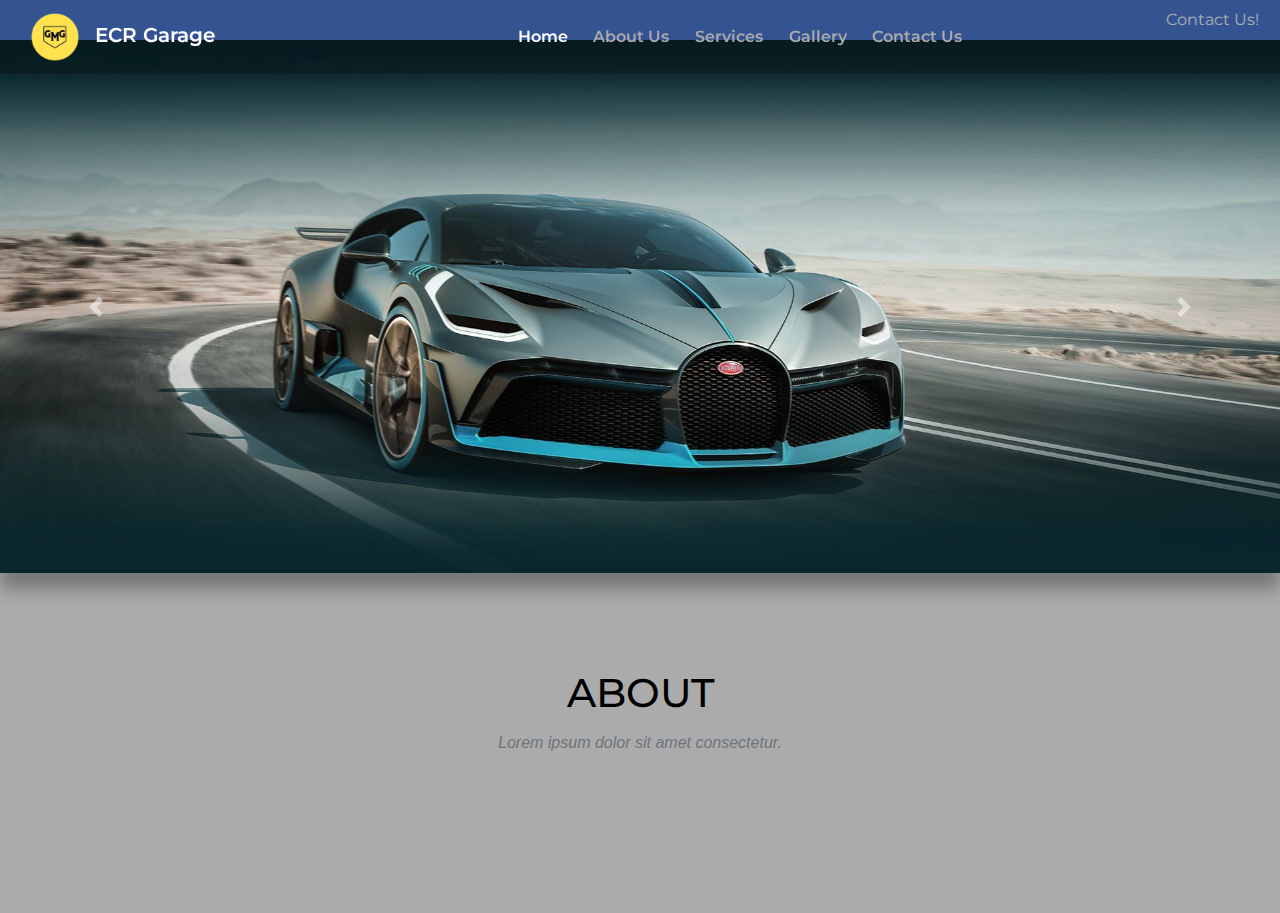
==== index.html @ 7ed0bb0d "Initial commit -- EKLE -- inital commit commmmmit" ====
<!DOCTYPE html>
<html lang="en">
<head>
	<meta charset="UTF-8">
	<meta name="viewport" content="width=device-width, initial-scale=1.0, viewport-fit=cover">
   <meta http-equiv="X-UA-Compatible" content="ie=edge">
	<title>HTML5 Website with Bootstrap | Responsive Website Design</title>
	<link rel="shortcut icon" href="img/favico.ico">
	<!-- Bootstrap 4.5 CSS -->
	<link rel="stylesheet" href="css/bootstrap.min.css">
	<!-- Style CSS -->
	<link rel="stylesheet" href="css/style.css">
	<!-- Google Fonts -->
	<link href="https://fonts.googleapis.com/css?family=Montserrat:300,400,500,600,700&display=swap" rel="stylesheet">
</head>
<body>
<div id="div1" class="">
	<!-- Top Bar -->
	<div class="top-bar container-fluid">
		<div class="row">
			<div class="col text-right">
				<p><a href="/contact.html">Contact Us!</a></p>
			</div>
		</div>
	</div> 

	<!-- End Top Bar -->


	<!-- Navigation -->

	<nav class="navbar navbar-dark navbar-expand-lg fixed-top">
		<div class="container-fluid">
			<a href="/" class="navbar-brand "><img src="img/photo.ico" id="navbar-photo" alt="Logo" title="Logo"><span style="color: #ffffff; margin-left: 1rem">ECR Garage</span></a>
			<button class="navbar-toggler" type="button" data-toggle="collapse" data-target="#navbarList">
				<span class="navbar-toggler-icon"></span></button>

				<div class="collapse navbar-collapse" id="navbarList">
					<ul id="nav-items " class="navbar-nav mx-auto">
						<li class="nav-item"><a href="/" class="nav-link active">Home</a></li>
						<li class="nav-item"><a href="about.html" class="nav-link">About Us</a></li>
						<li class="nav-item"><a href="services.html" class="nav-link">Services</a></li>
						<li class="nav-item"><a href="gallery.html" class="nav-link">Gallery</a></li>
						<li class="nav-item"><a href="contact.html" class="nav-link">Contact Us</a></li>
					</ul>
				</div></div>



		</div>
	</nav>
	<!-- End Navigation -->


	<!-- Image Carousel -->
	<div id="carousel" class="carousel slide" data-ride="carousel" data-interval="6500">
		<div class="carousel-inner">
			<div class="carousel-item active"><img src="img/carousel/1.jpg" alt="Car Images" title="Styled Cars" class="w-100"></div>

			<div class="carousel-item"><img src="img/carousel/2.jpg" alt="Car Images" title="Styled Cars" class="w-100"></div>

			<div class="carousel-item"><img src="img/carousel/3.jpg" alt="Car Images" title="Styled Cars" class="w-100"></div>

			<div class="carousel-item"><img src="img/carousel/4.jpg" alt="Car Images" title="Styled Cars" class="w-100"></div>
		</div>
		
		<!-- Carousel Content -->
	
		<!-- End Carousel Content -->


		<!-- Previous & Next Buttons -->
		<a href="#carousel" class="carousel-control-prev" role="button" data-slide="prev">
			<span class="carousel-control-prev-icon ">

			</span>
		</a>
		<a href="#carousel" class="carousel-control-next" role="button" data-slide="next">
			<span class="carousel-control-next-icon"></span>

			
		</a>
		<!-- End Previous & Next Buttons -->

	</div>
</div>
<!-- <div id="div2">
	<!-- Top Bar -->
	<!-- <div class="top-bar"> 
		<div class="row">
			<div class="col-12 text-right">
				<p><a href="/contact.html">Bizimle İletişime Geçin!</a></p>
			</div>
		</div>
	</div>
 -->
	<!-- End Top Bar -->


	<!-- Navigation -->

<!--	<nav class="navbar bg-dark navbar-dark navbar-expand-lg">
		<div class="container row">
			<a href="/" class="navbar-brand "><img src="img/photo.ico" id="navbar-photo" alt="Logo" title="Logo"><span style="color: #C0C0C0; margin-left: 1rem">ECR Garage</span></a>
			<button class="navbar-toggler" type="button" data-toggle="collapse" data-target="#navbarList">
				<span class="navbar-toggler-icon"></span></button>

				<div class="collapse navbar-collapse" id="navbarList">
					<ul id="nav-items " class="navbar-nav mx-auto">
						<li class="nav-item"><a href="/" class="nav-link active">Ana Sayfa</a></li>
						<li class="nav-item"><a href="/#about" class="nav-link">Hakkımızda</a></li>
						<li class="nav-item"><a href="#services" class="nav-link">Hizmetlerimiz</a></li>
						<li class="nav-item"><a href="/gallery" class="nav-link">Galeri</a></li>
						<li class="nav-item"><a href="#contact" class="nav-link">İletişim</a></li>
					</ul>
				</div>



		</div>
	 </nav> -->
	<!-- End Navigation -->


	<!-- Image Carousel -->
	<!-- 
	<div id="carosel" class="carousel slide" data-ride="carousel" data-interval="6500">
		<div class="carousel-inner">
			<div class="carousel-item active"><img src="img/carousel/1.jpg" alt="Car Images" title="Styled Cars" class="w-100"></div>

			<div class="carousel-item"><img src="img/carousel/2.jpg" alt="Car Images" title="Styled Cars" class="w-100"></div>

			<div class="carousel-item"><img src="img/carousel/3.jpg" alt="Car Images" title="Styled Cars" class="w-100"></div>

			<div class="carousel-item"><img src="img/carousel/4.jpg" alt="Car Images" title="Styled Cars" class="w-100"></div>
		</div> -->
		
		<!-- Carousel Content -->
	
		<!-- End Carousel Content -->


		<!-- Previous & Next Buttons -->
		<!-- <a href="#carosel" class="carousel-control-prev" role="button" data-slide="prev">
			<span class="carousel-control-prev-icon ">

			</span>
		</a>
		<a href="#carosel" class="carousel-control-next" role="button" data-slide="next">
			<span class="carousel-control-next-icon"></span>

			
		</a>
		<!-- End Previous & Next Buttons -->

	<!-- </div> 
</div>-->
	<!-- End Image Carousel -->


	<!-- Main Page Heading 
	<button id="but1" class="btn btn-primary">Hit me</button>
	<button id="but2" class="btn btn-primary">dont hit me</button>

	<!-- Three Column Section -->

	<!-- End Three Column Section -->


	<!-- Emoji Navbar First -->


	<!-- Start Fixed Background IMG -->

	<!-- End Fixed Background IMG -->
 
	
	<!-- Emoji Navbar Second -->


	<!-- Modal Popup -->

		
	<!-- Start Two Column Section -->

	<!-- End Two Column Section -->

	<section class="page-section" id="about">
		<div class="container">
			<div class="text-center">
				<h2 class="section-heading text-uppercase">About</h2>
				<h3 class="section-subheading text-muted">Lorem ipsum dolor sit amet consectetur.</h3>
			</div>
			<!--<ul id = "about-list" class="timeline">
				<li class="mx-auto">
					<div class="timeline-image"><img class="rounded-circle img-fluid" src="assets/img/about/1.jpg" alt="" /></div>
					<div class="timeline-panel">
						<div class="timeline-heading">
							<h4>2009-2011</h4>
							<h4 class="subheading">Our Humble Beginnings</h4>
						</div>
						<div class="timeline-body"><p class="text-muted">Lorem ipsum dolor sit amet, consectetur adipisicing elit. Sunt ut voluptatum eius sapiente, totam reiciendis temporibus qui quibusdam, recusandae sit vero unde, sed, incidunt et ea quo dolore laudantium consectetur!</p></div>
					</div>
				</li>
				<li class="timeline-inverted mx-auto">
					<div class="timeline-image"><img class="rounded-circle img-fluid" src="assets/img/about/2.jpg" alt="" /></div>
					<div class="timeline-panel">
						<div class="timeline-heading">
							<h4>March 2011</h4>
							<h4 class="subheading">An Agency is Born</h4>
						</div>
						<div class="timeline-body"><p class="text-muted">Lorem ipsum dolor sit amet, consectetur adipisicing elit. Sunt ut voluptatum eius sapiente, totam reiciendis temporibus qui quibusdam, recusandae sit vero unde, sed, incidunt et ea quo dolore laudantium consectetur!</p></div>
					</div>
				</li>
				<li class="mx-auto">
					<div class="timeline-image"><img class="rounded-circle img-fluid" src="assets/img/about/3.jpg" alt="" /></div>
					<div class="timeline-panel">
						<div class="timeline-heading">
							<h4>December 2012</h4>
							<h4 class="subheading">Transition to Full Service</h4>
						</div>
						<div class="timeline-body"><p class="text-muted">Lorem ipsum dolor sit amet, consectetur adipisicing elit. Sunt ut voluptatum eius sapiente, totam reiciendis temporibus qui quibusdam, recusandae sit vero unde, sed, incidunt et ea quo dolore laudantium consectetur!</p></div>
					</div>
				</li>
				<li class="mx-auto timeline-inverted">
					<div class="timeline-image"><img class="rounded-circle img-fluid" src="assets/img/about/4.jpg" alt="" /></div>
					<div class="timeline-panel">
						<div class="timeline-heading">
							<h4>July 2014</h4>
							<h4 class="subheading">Phase Two Expansion</h4>
						</div>
						<div class="timeline-body"><p class="text-muted">Lorem ipsum dolor sit amet, consectetur adipisicing elit. Sunt ut voluptatum eius sapiente, totam reiciendis temporibus qui quibusdam, recusandae sit vero unde, sed, incidunt et ea quo dolore laudantium consectetur!</p></div>
					</div>
				</li>
				<li class="mx-auto  timeline-inverted">
					<div class="timeline-image">
						<h4>
							Be Part
							<br />
							Of Our
							<br />
							Story!
						</h4>
					</div>
				</li>
			</ul>-->
		</div>
	</section>
	<!-- Start Jumbotron -->

	<!-- End Jumbotron -->


	<!-- Start Footer -->

	<!-- End Footer -->


	<!-- Start Socket -->

	<!-- End Socket -->



	<!-- Script Source Files -->

	<!-- jQuery -->
	<script src="js/jquery-3.5.1.min.js"></script>
	<!-- Bootstrap 4.5 JS -->
	<script src="js/bootstrap.min.js"></script>
	<!-- Popper JS -->
	<script src="js/popper.min.js"></script>
	<!-- Font Awesome -->
	<script src="js/all.min.js"></script>
	<script src="js/main.js"></script>

	<!-- End Script Source Files -->
</body>
</html>
---- css/style.css ----
/*-- Body Reset --*/

body {
  overflow-x: hidden;
  font-family: montserrat, sans-serif;
  color: #616971;
}

/*============= TOP BAR HEADER =============*/

.top-bar{
  background: #4c78d0;
  height: 2.5rem;
  padding: .4rem ; 
}

.top-bar .row p a{
  color: aliceblue;
  text-decoration: none;
  font-size: 1rem;
  margin-left: auto;
  

}
/*============= NAVIGATION =============*/
.navbar-brand img{
  height: 3rem;
}

.navbar{
  font-size: 1rem;
  font-weight: 600;
  box-shadow: 0 .5rem .5rem rgba(0, 0, 0, .1);
  background: rgba(0, 0, 0, .3);
  z-index: 1;  
}

.nav-item{
  padding: .3rem;
}

.nav-link{
  color: #aaaaaa!important;
}

.nav-link.active,
.nav-link:hover{
  color: white!important;
}

/*============= CAROUSEL =============*/
#carousel{
  box-shadow: 0 1rem 1rem rgba(0, 0, 0, .3);
}
.carousel-inner{
  max-height: 50rem!important;
}


/*---Change Carousel Transition Speed --*/
.carousel-item-next,
.carousel-item-prev,
.carousel-item.active {
  transition: transform 1.2s ease;
}

/*-- Carousel Content --*/



/*===== FIXED BACKGROUND IMG =====*/



/*-- Emoji Navbar --*/



/*============= FOOTER =============*/



/*============= SOCKET =============*/



/*============= MEDIA QUERIES =============*/

/* Devices under 1199px (xl) */
@media (max-width: 1199.98px) {

}
/* Devices under 768px (md) */
@media (max-width: 767.98px) {

}


/*============ BOOTSTRAP BREAK POINTS:

Extra small (xs) devices (portrait phones, less than 576px)
No media query since this is the default in Bootstrap

Small (sm) devices (landscape phones, 576px and up)
@media (min-width: 576px) { ... }

Medium (md) devices (tablets, 768px and up)
@media (min-width: 768px) { ... }

Large (lg) devices (desktops, 992px and up)
@media (min-width: 992px) { ... }

Extra (xl) large devices (large desktops, 1200px and up)
@media (min-width: 1200px) { ... }

=============*/

/*-- Bootstrap Mobile Gutter Fix --*/
.row, .container-fluid {
  margin-left: 0px !important;
  margin-right: 0px !important;
}

/*-- Fixed Background Image --*/
.fixed-background {
  position: relative;
  width: 100%;
  z-index: 1000!important;
}
.fixed-wrap {
  clip: rect(0, auto, auto, 0);
  position: absolute;
  top: 0;
  left: 0;
  width: 100%;
  height: 100%;
  z-index: -999 !important;
}
.fixed {
  z-index: -999!important;
  display: block;
  top: 0;
  left: 0;
  width: 100%;
  height: 100%;
  background-size: cover;
  background-position: center center;
  -webkit-transform: translateZ(0);
  transform: translateZ(0);
  will-change: transform;
}











.page-section {
  padding: 6rem 0;
}
.page-section h2.section-heading {
  font-size: 2.5rem;
  margin-top: 0;
  margin-bottom: 1rem;
}
.page-section h3.section-subheading {
  font-size: 1rem;
  font-weight: 400;
  font-style: italic;
  font-family: "Droid Serif", -apple-system, BlinkMacSystemFont, "Segoe UI", Roboto, "Helvetica Neue", Arial, sans-serif, "Apple Color Emoji", "Segoe UI Emoji", "Segoe UI Symbol", "Noto Color Emoji";
  margin-bottom: 4rem;
}

#about ul {
  list-style-type: none;
  margin: auto 0;
}




body {
  overflow-x: hidden;
}

p {
  line-height: 1.75;
}

.page-section {
  padding: 6rem 0;
}
.page-section h2.section-heading {
  font-size: 2.5rem;
  margin-top: 0;
  margin-bottom: 1rem;
}
.page-section h3.section-subheading {
  font-size: 1rem;
  font-weight: 400;
  font-style: italic;
  font-family: "Droid Serif", -apple-system, BlinkMacSystemFont, "Segoe UI", Roboto, "Helvetica Neue", Arial, sans-serif, "Apple Color Emoji", "Segoe UI Emoji", "Segoe UI Symbol", "Noto Color Emoji";
  margin-bottom: 4rem;
}

@media (min-width: 768px) {
  section {
    padding: 9rem 0;
  }
}





section#contact {
  background-color: #212529;
  background-image: url("../assets/img/map-image.png");
  background-repeat: no-repeat;
  background-position: center;
}
section#contact .section-heading {
  color: #fff;
}
section#contact form#contactForm .form-group {
  margin-bottom: 1.5rem;
}
section#contact form#contactForm .form-group input,
section#contact form#contactForm .form-group textarea {
  padding: 1.25rem;
}
section#contact form#contactForm .form-group input.form-control {
  height: auto;
}
section#contact form#contactForm .form-group-textarea {
  height: 100%;
}
section#contact form#contactForm .form-group-textarea textarea {
  height: 100%;
  min-height: 10rem;
}
section#contact form#contactForm p.help-block {
  margin: 0;
}
section#contact form#contactForm .form-control:focus {
  border-color: #fed136;
  box-shadow: none;
}
section#contact form#contactForm ::-webkit-input-placeholder {
  font-family: "Montserrat", -apple-system, BlinkMacSystemFont, "Segoe UI", Roboto, "Helvetica Neue", Arial, sans-serif, "Apple Color Emoji", "Segoe UI Emoji", "Segoe UI Symbol", "Noto Color Emoji";
  font-weight: 700;
  color: #ced4da;
}
section#contact form#contactForm :-moz-placeholder {
  font-family: "Montserrat", -apple-system, BlinkMacSystemFont, "Segoe UI", Roboto, "Helvetica Neue", Arial, sans-serif, "Apple Color Emoji", "Segoe UI Emoji", "Segoe UI Symbol", "Noto Color Emoji";
  font-weight: 700;
  color: #ced4da;
}
section#contact form#contactForm ::-moz-placeholder {
  font-family: "Montserrat", -apple-system, BlinkMacSystemFont, "Segoe UI", Roboto, "Helvetica Neue", Arial, sans-serif, "Apple Color Emoji", "Segoe UI Emoji", "Segoe UI Symbol", "Noto Color Emoji";
  font-weight: 700;
  color: #ced4da;
}
section#contact form#contactForm :-ms-input-placeholder {
  font-family: "Montserrat", -apple-system, BlinkMacSystemFont, "Segoe UI", Roboto, "Helvetica Neue", Arial, sans-serif, "Apple Color Emoji", "Segoe UI Emoji", "Segoe UI Symbol", "Noto Color Emoji";
  font-weight: 700;
  color: #ced4da;
}

.page-section h3.section-subheading {
  font-size: 1rem;
  font-weight: 400;
  font-style: italic;
  font-family: "Droid Serif", -apple-system, BlinkMacSystemFont, "Segoe UI", Roboto, "Helvetica Neue", Arial, sans-serif, "Apple Color Emoji", "Segoe UI Emoji", "Segoe UI Symbol", "Noto Color Emoji";
  margin-bottom: 4rem;
}


.timeline {
  position: relative;
  padding: 0;
  list-style: none;
}
.timeline:before {
  position: absolute;
  top: 0;
  bottom: 0;
  left: 40px;
  width: 2px;
  margin-left: -1.5px;
  content: "";
  background-color: #e9ecef;
}
.timeline > li {
  position: relative;
  min-height: 50px;
  margin-bottom: 50px;
}
.timeline > li:after, .timeline > li:before {
  display: table;
  content: " ";
}
.timeline > li:after {
  clear: both;
}
.timeline > li .timeline-panel {
  position: relative;
  float: right;
  width: 100%;
  padding: 0 20px 0 100px;
  text-align: left;
}
.timeline > li .timeline-panel:before {
  right: auto;
  left: -15px;
  border-right-width: 15px;
  border-left-width: 0;
}
.timeline > li .timeline-panel:after {
  right: auto;
  left: -14px;
  border-right-width: 14px;
  border-left-width: 0;
}
.timeline > li .timeline-image {
  position: absolute;
  z-index: 100;
  left: 0;
  width: 80px;
  height: 80px;
  margin-left: 0;
  text-align: center;
  color: white;
  background-color: #fed136;
}
.timeline > li .timeline-image h4 {
  font-size: 10px;
  line-height: 14px;
  margin-top: 12px;
}
.timeline > li.timeline-inverted > .timeline-panel {
  float: right;
  padding: 0 20px 0 100px;
  text-align: left;
}
.timeline > li.timeline-inverted > .timeline-panel:before {
  right: auto;
  left: -15px;
  border-right-width: 15px;
  border-left-width: 0;
}
.timeline > li.timeline-inverted > .timeline-panel:after {
  right: auto;
  left: -14px;
  border-right-width: 14px;
  border-left-width: 0;
}
.timeline > li:last-child {
  margin-bottom: 0;
}
.timeline .timeline-heading h4 {
  margin-top: 0;
  color: inherit;
}
.timeline .timeline-heading h4.subheading {
  text-transform: none;
}
.timeline .timeline-body > ul,
.timeline .timeline-body > p {
  margin-bottom: 0;
}

@media (min-width: 768px) {
  .timeline:before {
    left: 50%;
  }
  .timeline > li {
    min-height: 100px;
    margin-bottom: 100px;
  }
  .timeline > li .timeline-panel {
    float: left;
    width: 41%;
    padding: 0 20px 20px 30px;
    text-align: right;
  }
  .timeline > li .timeline-image {
    left: 50%;
    width: 100px;
    height: 100px;
    margin-left: -50px;
  }
  .timeline > li .timeline-image h4 {
    font-size: 13px;
    line-height: 18px;
    margin-top: 16px;
  }
  .timeline > li.timeline-inverted > .timeline-panel {
    float: right;
    padding: 0 30px 20px 20px;
    text-align: left;
  }
}
@media (min-width: 992px) {
  .timeline > li {
    min-height: 150px;
  }
  .timeline > li .timeline-panel {
    padding: 0 20px 20px;
  }
  .timeline > li .timeline-image {
    width: 150px;
    height: 150px;
    margin-left: -75px;
  }
  .timeline > li .timeline-image h4 {
    font-size: 18px;
    line-height: 26px;
    margin-top: 30px;
  }
  .timeline > li.timeline-inverted > .timeline-panel {
    padding: 0 20px 20px;
  }
}
@media (min-width: 1200px) {
  .timeline > li {
    min-height: 170px;
  }
  .timeline > li .timeline-panel {
    padding: 0 20px 20px 100px;
  }
  .timeline > li .timeline-image {
    width: 170px;
    height: 170px;
    margin-left: -85px;
  }
  .timeline > li .timeline-image h4 {
    margin-top: 40px;
  }
  .timeline > li.timeline-inverted > .timeline-panel {
    padding: 0 100px 20px 20px;
  }
}

.page-section#about{
  background: rgb(171, 171, 171);
  color: black;

}
.timeline-body p{
  color: white!important;
}
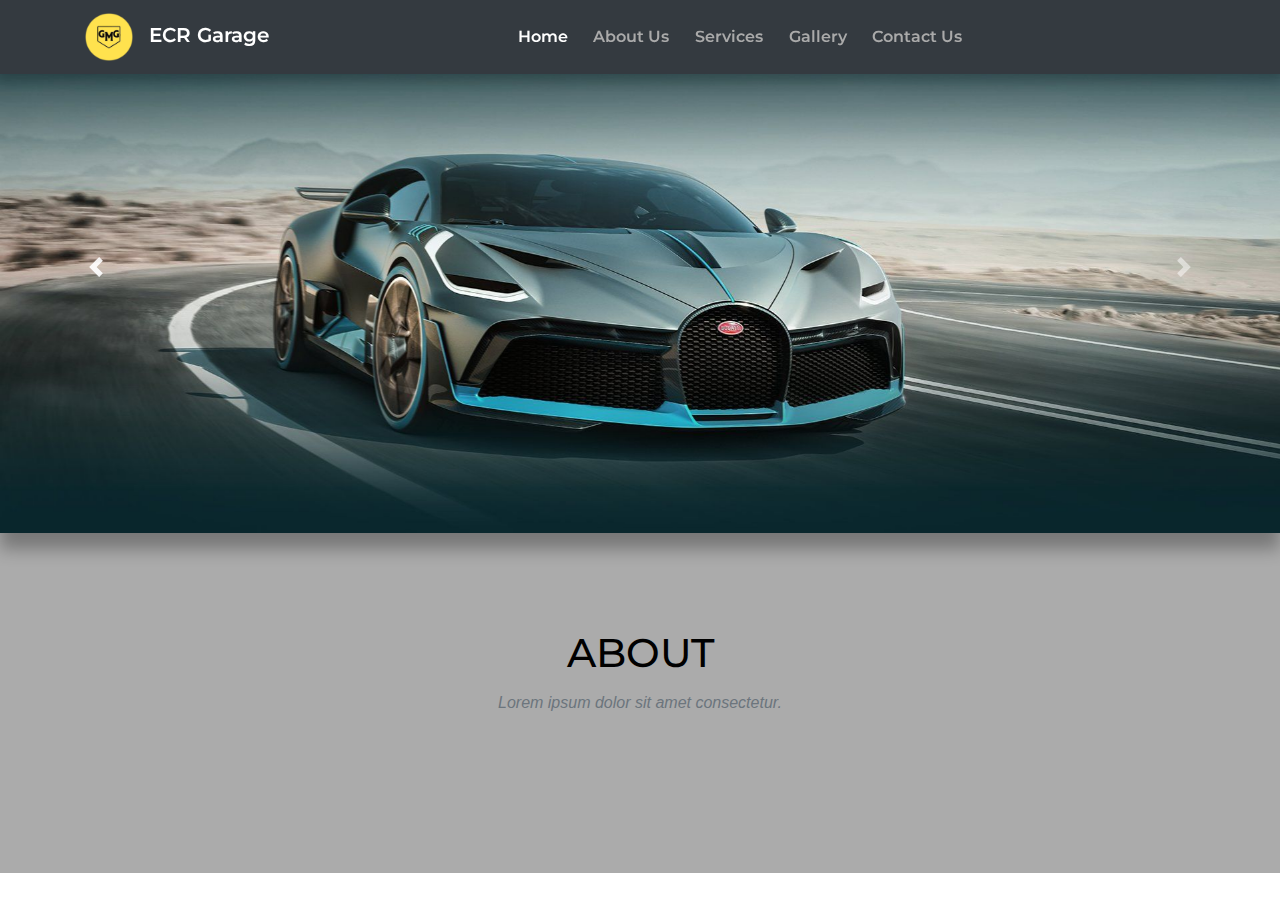
==== commit 78c18513: "First real commit after init" ====
--- a/index.html
+++ b/index.html
@@ -9,28 +9,28 @@
 	<!-- Bootstrap 4.5 CSS -->
 	<link rel="stylesheet" href="css/bootstrap.min.css">
 	<!-- Style CSS -->
-	<link rel="stylesheet" href="css/style.css">
+	<link rel="stylesheet" href="styles/style.css">
 	<!-- Google Fonts -->
 	<link href="https://fonts.googleapis.com/css?family=Montserrat:300,400,500,600,700&display=swap" rel="stylesheet">
 </head>
 <body>
-<div id="div1" class="">
-	<!-- Top Bar -->
+
+	<!-- Top Bar
 	<div class="top-bar container-fluid">
 		<div class="row">
 			<div class="col text-right">
 				<p><a href="/contact.html">Contact Us!</a></p>
 			</div>
 		</div>
-	</div> 
+	</div>  -->
 
 	<!-- End Top Bar -->
 
 
 	<!-- Navigation -->
 
-	<nav class="navbar navbar-dark navbar-expand-lg fixed-top">
-		<div class="container-fluid">
+	<nav class="navbar navbar-expand-md navbar-dark fixed-top bg-dark">
+		<div class="container">
 			<a href="/" class="navbar-brand "><img src="img/photo.ico" id="navbar-photo" alt="Logo" title="Logo"><span style="color: #ffffff; margin-left: 1rem">ECR Garage</span></a>
 			<button class="navbar-toggler" type="button" data-toggle="collapse" data-target="#navbarList">
 				<span class="navbar-toggler-icon"></span></button>
@@ -83,7 +83,7 @@
 		<!-- End Previous & Next Buttons -->
 
 	</div>
-</div>
+
 <!-- <div id="div2">
 	<!-- Top Bar -->
 	<!-- <div class="top-bar"> 
--- a/styles/style.css
+++ b/styles/style.css
@@ -0,0 +1,456 @@
+/*-- Body Reset --*/
+
+body {
+  overflow-x: hidden;
+  font-family: montserrat, sans-serif;
+  color: #616971;
+}
+
+/*============= TOP BAR HEADER =============*/
+
+.top-bar{
+  background: #4c78d0;
+  height: 2.5rem;
+  padding: .4rem ; 
+}
+
+.top-bar .row p a{
+  color: aliceblue;
+  text-decoration: none;
+  font-size: 1rem;
+  margin-left: auto;
+}
+/*============= NAVIGATION =============*/
+.navbar-brand img{
+  height: 3rem;
+}
+
+.navbar{
+  font-size: 1rem;
+  font-weight: 600;
+  box-shadow: 0 .5rem .5rem rgba(0, 0, 0, .1);
+  background: rgba(0, 0, 0, .3);
+  z-index: 1;  
+}
+
+.nav-item{
+  padding: .3rem;
+}
+
+.nav-link{
+  color: #aaaaaa!important;
+}
+
+
+.nav-link.active,
+.nav-link:hover,
+.nav-link:focus,
+.nav-brand{
+  outline: none;
+  color: white!important;
+}
+
+/*============= CAROUSEL =============*/
+#carousel{
+  box-shadow: 0 1rem 1rem rgba(0, 0, 0, .3);
+}
+
+
+/*---Change Carousel Transition Speed --*/
+.carousel-item-next,
+.carousel-item-prev,
+.carousel-item.active {
+  transition: transform 1.2s ease;
+}
+
+/*-- Carousel Content --*/
+
+
+
+/*===== FIXED BACKGROUND IMG =====*/
+
+
+
+/*-- Emoji Navbar --*/
+
+
+
+/*============= FOOTER =============*/
+
+
+
+/*============= SOCKET =============*/
+
+
+
+/*============= MEDIA QUERIES =============*/
+
+/* Devices under 1199px (xl) */
+@media (max-width: 1199.98px) {
+
+}
+/* Devices under 768px (md) */
+@media (max-width: 767.98px) {
+
+}
+
+
+/*============ BOOTSTRAP BREAK POINTS:
+
+Extra small (xs) devices (portrait phones, less than 576px)
+No media query since this is the default in Bootstrap
+
+Small (sm) devices (landscape phones, 576px and up)
+@media (min-width: 576px) { ... }
+
+Medium (md) devices (tablets, 768px and up)
+@media (min-width: 768px) { ... }
+
+Large (lg) devices (desktops, 992px and up)
+@media (min-width: 992px) { ... }
+
+Extra (xl) large devices (large desktops, 1200px and up)
+@media (min-width: 1200px) { ... }
+
+=============*/
+
+/*-- Bootstrap Mobile Gutter Fix --*/
+.row, .container-fluid {
+  margin-left: 0px !important;
+  margin-right: 0px !important;
+}
+
+/*-- Fixed Background Image --*/
+.fixed-background {
+  position: relative;
+  width: 100%;
+  z-index: 1000!important;
+}
+.fixed-wrap {
+  clip: rect(0, auto, auto, 0);
+  position: absolute;
+  top: 0;
+  left: 0;
+  width: 100%;
+  height: 100%;
+  z-index: -999 !important;
+}
+.fixed {
+  z-index: -999!important;
+  display: block;
+  top: 0;
+  left: 0;
+  width: 100%;
+  height: 100%;
+  background-size: cover;
+  background-position: center center;
+  -webkit-transform: translateZ(0);
+  transform: translateZ(0);
+  will-change: transform;
+}
+
+
+
+
+
+
+
+
+
+
+
+.page-section {
+  padding: 6rem 0;
+}
+.page-section h2.section-heading {
+  font-size: 2.5rem;
+  margin-top: 0;
+  margin-bottom: 1rem;
+}
+.page-section h3.section-subheading {
+  font-size: 1rem;
+  font-weight: 400;
+  font-style: italic;
+  font-family: "Droid Serif", -apple-system, BlinkMacSystemFont, "Segoe UI", Roboto, "Helvetica Neue", Arial, sans-serif, "Apple Color Emoji", "Segoe UI Emoji", "Segoe UI Symbol", "Noto Color Emoji";
+  margin-bottom: 4rem;
+}
+
+#about ul {
+  list-style-type: none;
+  margin: auto 0;
+}
+
+
+
+
+body {
+  overflow-x: hidden;
+}
+
+p {
+  line-height: 1.75;
+}
+
+.page-section {
+  padding: 6rem 0;
+}
+.page-section h2.section-heading {
+  font-size: 2.5rem;
+  margin-top: 0;
+  margin-bottom: 1rem;
+}
+.page-section h3.section-subheading {
+  font-size: 1rem;
+  font-weight: 400;
+  font-style: italic;
+  font-family: "Droid Serif", -apple-system, BlinkMacSystemFont, "Segoe UI", Roboto, "Helvetica Neue", Arial, sans-serif, "Apple Color Emoji", "Segoe UI Emoji", "Segoe UI Symbol", "Noto Color Emoji";
+  margin-bottom: 4rem;
+}
+
+@media (min-width: 768px) {
+  section {
+    padding: 9rem 0;
+  }
+}
+
+
+
+
+
+section#contact {
+  background-color: #212529;
+  background-image: url("../assets/img/map-image.png");
+  background-repeat: no-repeat;
+  background-position: center;
+}
+section#contact .section-heading {
+  color: #fff;
+}
+section#contact form#contactForm .form-group {
+  margin-bottom: 1.5rem;
+}
+section#contact form#contactForm .form-group input,
+section#contact form#contactForm .form-group textarea {
+  padding: 1.25rem;
+}
+section#contact form#contactForm .form-group input.form-control {
+  height: auto;
+}
+section#contact form#contactForm .form-group-textarea {
+  height: 100%;
+}
+section#contact form#contactForm .form-group-textarea textarea {
+  height: 100%;
+  min-height: 10rem;
+}
+section#contact form#contactForm p.help-block {
+  margin: 0;
+}
+section#contact form#contactForm .form-control:focus {
+  border-color: #fed136;
+  box-shadow: none;
+}
+section#contact form#contactForm ::-webkit-input-placeholder {
+  font-family: "Montserrat", -apple-system, BlinkMacSystemFont, "Segoe UI", Roboto, "Helvetica Neue", Arial, sans-serif, "Apple Color Emoji", "Segoe UI Emoji", "Segoe UI Symbol", "Noto Color Emoji";
+  font-weight: 700;
+  color: #ced4da;
+}
+section#contact form#contactForm :-moz-placeholder {
+  font-family: "Montserrat", -apple-system, BlinkMacSystemFont, "Segoe UI", Roboto, "Helvetica Neue", Arial, sans-serif, "Apple Color Emoji", "Segoe UI Emoji", "Segoe UI Symbol", "Noto Color Emoji";
+  font-weight: 700;
+  color: #ced4da;
+}
+section#contact form#contactForm ::-moz-placeholder {
+  font-family: "Montserrat", -apple-system, BlinkMacSystemFont, "Segoe UI", Roboto, "Helvetica Neue", Arial, sans-serif, "Apple Color Emoji", "Segoe UI Emoji", "Segoe UI Symbol", "Noto Color Emoji";
+  font-weight: 700;
+  color: #ced4da;
+}
+section#contact form#contactForm :-ms-input-placeholder {
+  font-family: "Montserrat", -apple-system, BlinkMacSystemFont, "Segoe UI", Roboto, "Helvetica Neue", Arial, sans-serif, "Apple Color Emoji", "Segoe UI Emoji", "Segoe UI Symbol", "Noto Color Emoji";
+  font-weight: 700;
+  color: #ced4da;
+}
+
+.page-section h3.section-subheading {
+  font-size: 1rem;
+  font-weight: 400;
+  font-style: italic;
+  font-family: "Droid Serif", -apple-system, BlinkMacSystemFont, "Segoe UI", Roboto, "Helvetica Neue", Arial, sans-serif, "Apple Color Emoji", "Segoe UI Emoji", "Segoe UI Symbol", "Noto Color Emoji";
+  margin-bottom: 4rem;
+}
+
+
+.timeline {
+  position: relative;
+  padding: 0;
+  list-style: none;
+}
+.timeline:before {
+  position: absolute;
+  top: 0;
+  bottom: 0;
+  left: 40px;
+  width: 2px;
+  margin-left: -1.5px;
+  content: "";
+  background-color: #e9ecef;
+}
+.timeline > li {
+  position: relative;
+  min-height: 50px;
+  margin-bottom: 50px;
+}
+.timeline > li:after, .timeline > li:before {
+  display: table;
+  content: " ";
+}
+.timeline > li:after {
+  clear: both;
+}
+.timeline > li .timeline-panel {
+  position: relative;
+  float: right;
+  width: 100%;
+  padding: 0 20px 0 100px;
+  text-align: left;
+}
+.timeline > li .timeline-panel:before {
+  right: auto;
+  left: -15px;
+  border-right-width: 15px;
+  border-left-width: 0;
+}
+.timeline > li .timeline-panel:after {
+  right: auto;
+  left: -14px;
+  border-right-width: 14px;
+  border-left-width: 0;
+}
+.timeline > li .timeline-image {
+  position: absolute;
+  z-index: 100;
+  left: 0;
+  width: 80px;
+  height: 80px;
+  margin-left: 0;
+  text-align: center;
+  color: white;
+  background-color: #fed136;
+}
+.timeline > li .timeline-image h4 {
+  font-size: 10px;
+  line-height: 14px;
+  margin-top: 12px;
+}
+.timeline > li.timeline-inverted > .timeline-panel {
+  float: right;
+  padding: 0 20px 0 100px;
+  text-align: left;
+}
+.timeline > li.timeline-inverted > .timeline-panel:before {
+  right: auto;
+  left: -15px;
+  border-right-width: 15px;
+  border-left-width: 0;
+}
+.timeline > li.timeline-inverted > .timeline-panel:after {
+  right: auto;
+  left: -14px;
+  border-right-width: 14px;
+  border-left-width: 0;
+}
+.timeline > li:last-child {
+  margin-bottom: 0;
+}
+.timeline .timeline-heading h4 {
+  margin-top: 0;
+  color: inherit;
+}
+.timeline .timeline-heading h4.subheading {
+  text-transform: none;
+}
+.timeline .timeline-body > ul,
+.timeline .timeline-body > p {
+  margin-bottom: 0;
+}
+
+@media (min-width: 768px) {
+  .timeline:before {
+    left: 50%;
+  }
+  .timeline > li {
+    min-height: 100px;
+    margin-bottom: 100px;
+  }
+  .timeline > li .timeline-panel {
+    float: left;
+    width: 41%;
+    padding: 0 20px 20px 30px;
+    text-align: right;
+  }
+  .timeline > li .timeline-image {
+    left: 50%;
+    width: 100px;
+    height: 100px;
+    margin-left: -50px;
+  }
+  .timeline > li .timeline-image h4 {
+    font-size: 13px;
+    line-height: 18px;
+    margin-top: 16px;
+  }
+  .timeline > li.timeline-inverted > .timeline-panel {
+    float: right;
+    padding: 0 30px 20px 20px;
+    text-align: left;
+  }
+}
+@media (min-width: 992px) {
+  .timeline > li {
+    min-height: 150px;
+  }
+  .timeline > li .timeline-panel {
+    padding: 0 20px 20px;
+  }
+  .timeline > li .timeline-image {
+    width: 150px;
+    height: 150px;
+    margin-left: -75px;
+  }
+  .timeline > li .timeline-image h4 {
+    font-size: 18px;
+    line-height: 26px;
+    margin-top: 30px;
+  }
+  .timeline > li.timeline-inverted > .timeline-panel {
+    padding: 0 20px 20px;
+  }
+}
+@media (min-width: 1200px) {
+  .timeline > li {
+    min-height: 170px;
+  }
+  .timeline > li .timeline-panel {
+    padding: 0 20px 20px 100px;
+  }
+  .timeline > li .timeline-image {
+    width: 170px;
+    height: 170px;
+    margin-left: -85px;
+  }
+  .timeline > li .timeline-image h4 {
+    margin-top: 40px;
+  }
+  .timeline > li.timeline-inverted > .timeline-panel {
+    padding: 0 100px 20px 20px;
+  }
+}
+
+.page-section#about{
+  background: rgb(171, 171, 171);
+  color: black;
+
+}
+.timeline-body p{
+  color: white!important;
+}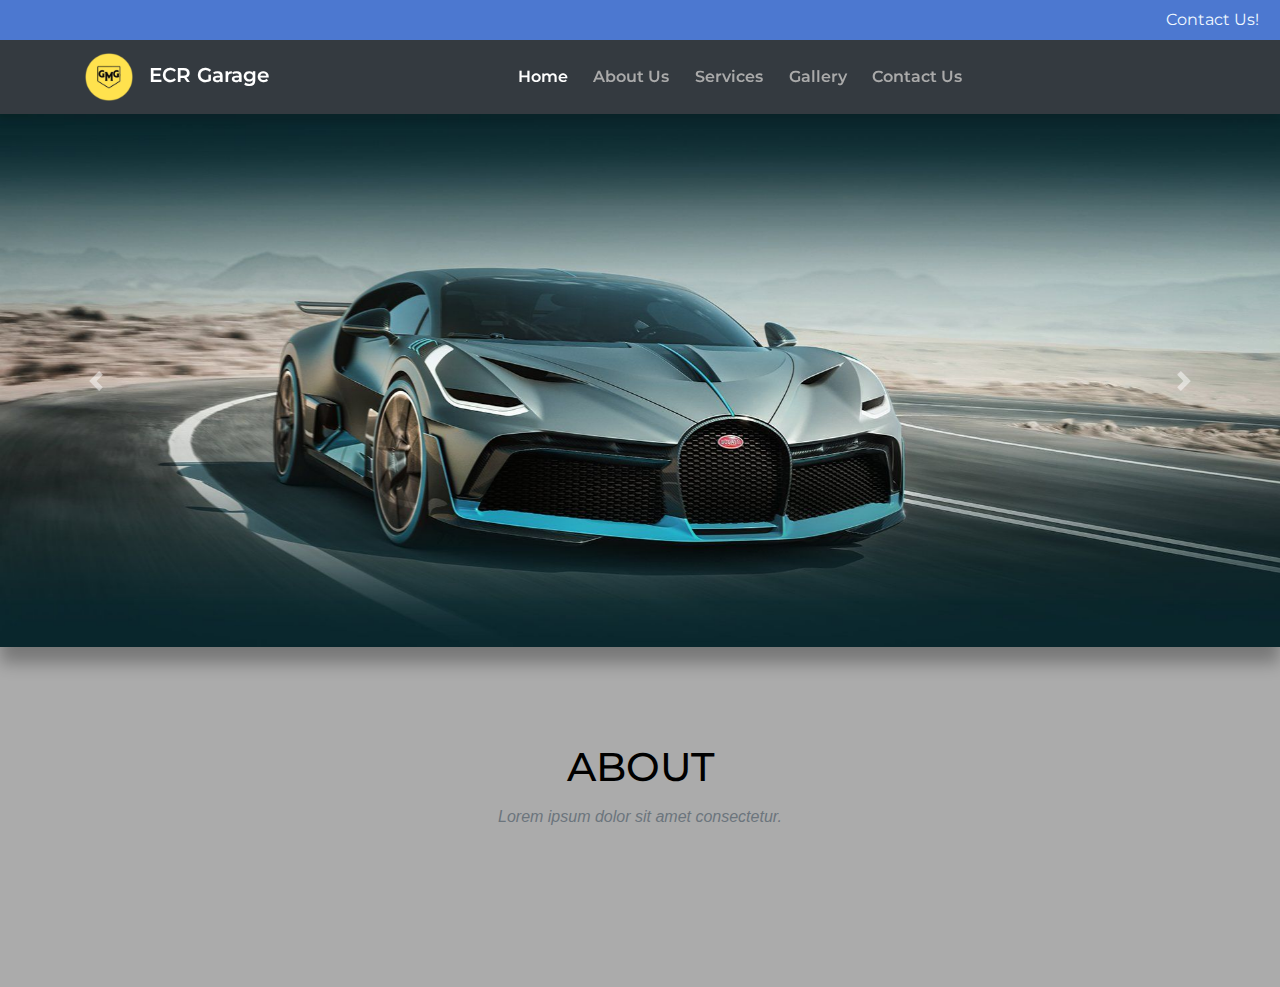
==== commit 10958ba3: "little stuff" ====
--- a/index.html
+++ b/index.html
@@ -15,21 +15,21 @@
 </head>
 <body>
 
-	<!-- Top Bar
+	<!-- Top Bar -->
 	<div class="top-bar container-fluid">
 		<div class="row">
 			<div class="col text-right">
 				<p><a href="/contact.html">Contact Us!</a></p>
 			</div>
 		</div>
-	</div>  -->
+	</div>  
 
 	<!-- End Top Bar -->
 
 
 	<!-- Navigation -->
 
-	<nav class="navbar navbar-expand-md navbar-dark fixed-top bg-dark">
+	<nav class="navbar navbar-expand-md navbar-dark sticky-top bg-dark ">
 		<div class="container">
 			<a href="/" class="navbar-brand "><img src="img/photo.ico" id="navbar-photo" alt="Logo" title="Logo"><span style="color: #ffffff; margin-left: 1rem">ECR Garage</span></a>
 			<button class="navbar-toggler" type="button" data-toggle="collapse" data-target="#navbarList">
--- a/styles/style.css
+++ b/styles/style.css
@@ -12,7 +12,7 @@
   background: #4c78d0;
   height: 2.5rem;
   padding: .4rem ; 
-}
+  }
 
 .top-bar .row p a{
   color: aliceblue;
